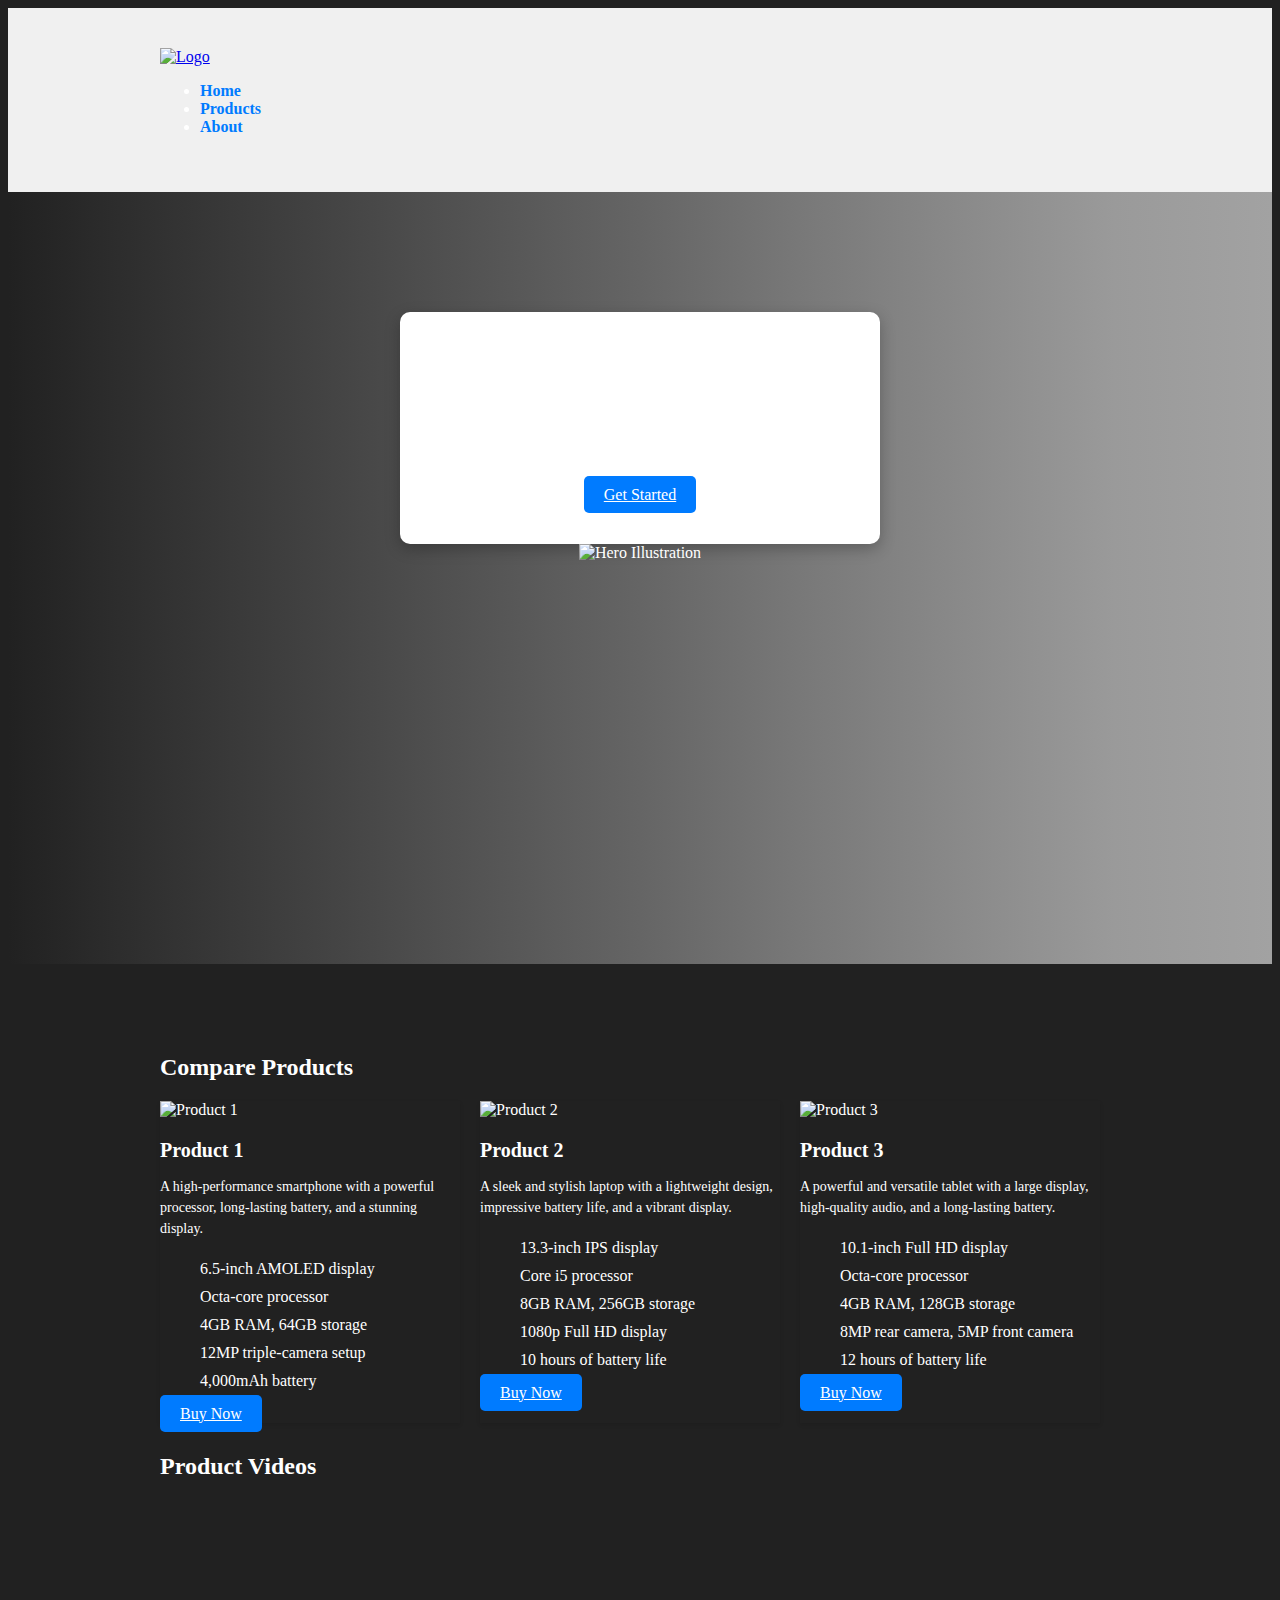
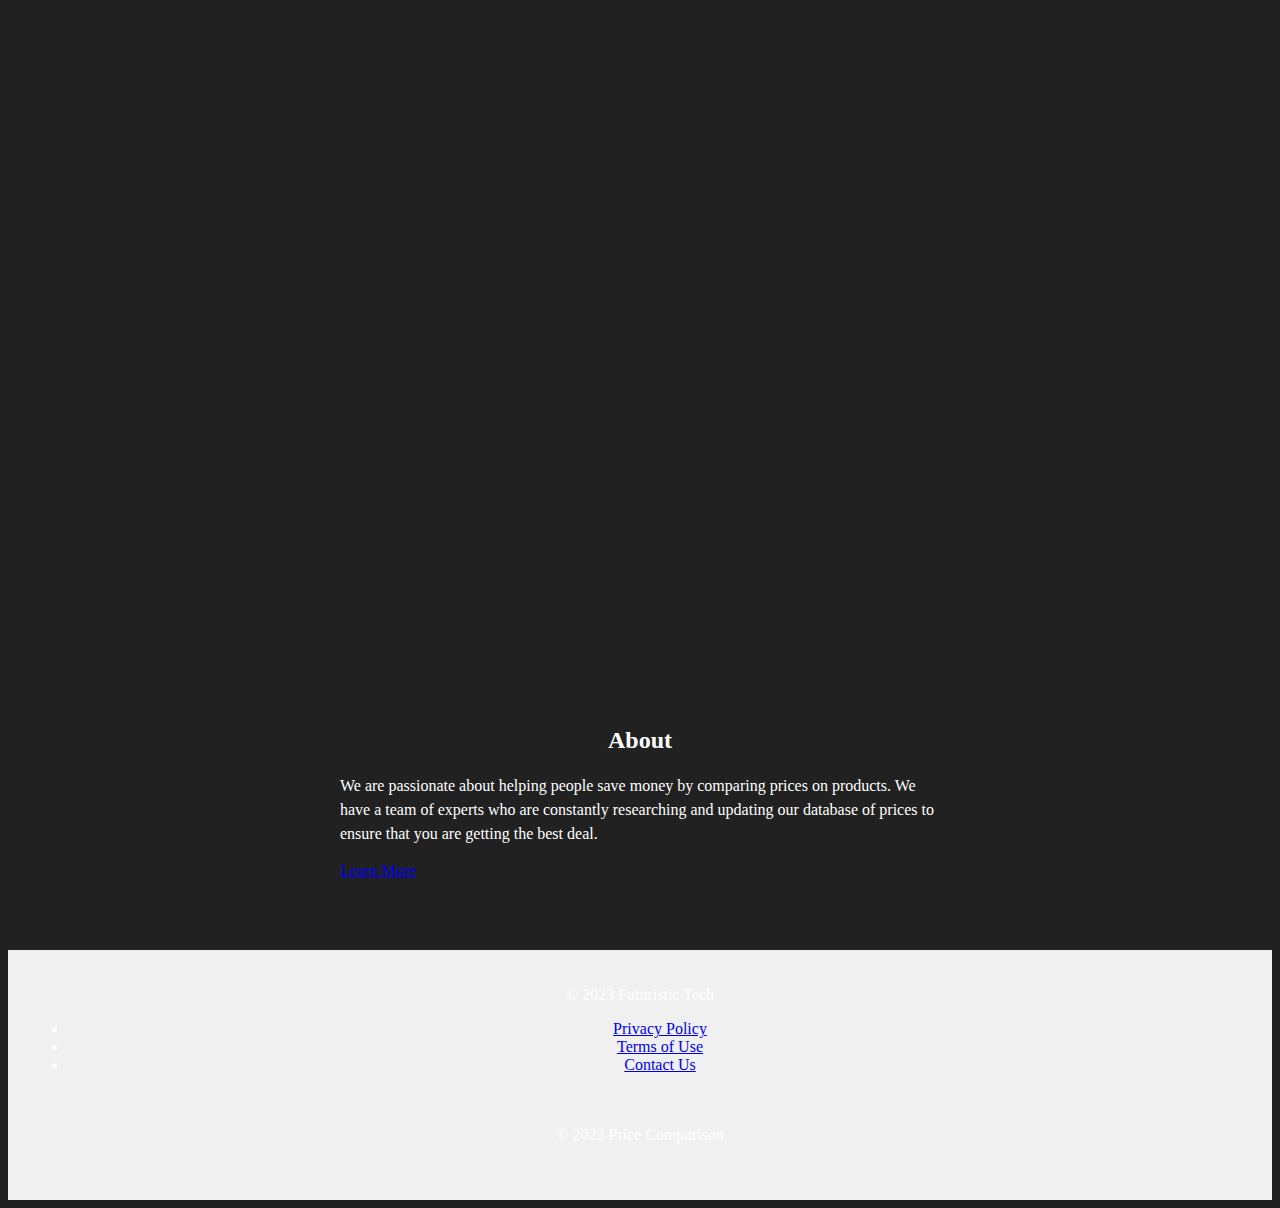
==== index.html @ 9d619776 "Add files via upload" ====
<!DOCTYPE html>
<html lang="en">
<head>
    <meta charset="UTF-8">
    <meta name="viewport" content="width=device-width, initial-scale=1.0">
    <title>Price Comparison</title>
    <link rel="stylesheet" href="style.css">
</head>
<body>
    <header class="header">
        <div class="container">
            <a href="#" class="logo">
                <img src="images/logo.jpg" alt="Logo">
            </a>

            <nav class="navigation">
                <ul>
                    <li><a href="#">Home</a></li>
                    <li><a href="#">Products</a></li>
                    <li><a href="#">About</a></li>
                </ul>
            </nav>
        </div>
    </header>

    <main class="main">
        <section class="hero-section">
            <div class="container">
                <div class="hero-content">
                    <h1>Price Comparison</h1>
                    <p>Compare products, find the best deals, and save money.</p>
                    <a href="#" class="button">Get Started</a>
                </div>

                <div class="hero-illustration">
                    <img src="images/phones.jpg" alt="Hero Illustration">
                </div>
            </div>
        </section>

        <section class="product-comparison">
            <div class="container">
                <h2>Compare Products</h2>

                <div class="product-cards">
                    <div class="product-card">
                        <img src="images/product1.jpg" alt="Product 1">
                        <h3>Product 1</h3>
                        <p>A high-performance smartphone with a powerful processor, long-lasting battery, and a stunning display.</p>
                        <ul class="product-features">
                            <li>6.5-inch AMOLED display</li>
                            <li>Octa-core processor</li>
                            <li>4GB RAM, 64GB storage</li>
                            <li>12MP triple-camera setup</li>
                            <li>4,000mAh battery</li>
                        </ul>
                        <a href="#" class="button">Buy Now</a>
                    </div>

                    <div class="product-card">
                        <img src="images/product2.jpg" alt="Product 2">
                        <h3>Product 2</h3>
                        <p>A sleek and stylish laptop with a lightweight design, impressive battery life, and a vibrant display.</p>
                        <ul class="product-features">
                            <li>13.3-inch IPS display</li>
                            <li>Core i5 processor</li>
                            <li>8GB RAM, 256GB storage</li>
                            <li>1080p Full HD display</li>
                            <li>10 hours of battery life</li>
                        </ul>
                        <a href="#" class="button">Buy Now</a>
                    </div>

                    <div class="product-card">
                        <img src="images/product3.jpg" alt="Product 3">
                        <h3>Product 3</h3>
                        <p>A powerful and versatile tablet with a large display, high-quality audio, and a long-lasting battery.</p>
                        <ul class="product-features">
                            <li>10.1-inch Full HD display</li>
                            <li>Octa-core processor</li>
                            <li>4GB RAM, 128GB storage</li>
                            <li>8MP rear camera, 5MP front camera</li>
                            <li>12 hours of battery life</li>
                        </ul>
                        <a href="#" class="button">Buy Now</a>
                    </div>
                </div>

                <h2>Product Videos</h2>
                <div class="product-videos">
                    <iframe width="560" height="315" src="https://www.youtube.com/embed/OOvMct1QsCk?si=5qacXYrJW5O6xHEA" title="YouTube video player" frameborder="0" allow="accelerometer; autoplay; clipboard-write; encrypted-media; gyroscope; picture-in-picture; web-share" allowfullscreen></iframe>
                    <iframe width="560" height="315" src="https://www.youtube.com/embed/QxP-iNev_LQ?si=UlASwIWNYPJHachU" title="YouTube video player" frameborder="0" allow="accelerometer; autoplay; clipboard-write; encrypted-media; gyroscope; picture-in-picture; web-share" allowfullscreen></iframe>
                </div>
            </div>
        </section>

        <section class="about-section">
            <div class="container">
                <h2>About</h2>
                <p>We are passionate about helping people save money by comparing prices on products. We have a team of experts who are constantly researching and updating our database of prices to ensure that you are getting the best deal.</p>
                <a href="#" class="button">Learn More</a>
            </div>
        </section>

        <footer class="footer">
            <div class="footer-content">
                <p>&copy; 2023 Futuristic Tech</p>
                <ul>
                    <li><a href="#">Privacy Policy</a></li>
                    <li><a href="#">Terms of Use</a></li>
                    <li><a href="#">Contact Us</a></li>
                </ul>
            </div>
            <div class="container">
                <p>&copy; 2023 Price Comparison</p>
            </div>
        </footer>
    </main>
</body>
</html>
---- style.css ----
body {
    background-color: #212121;
    color: #fff;
}

.header, .hero-section, .product-comparison, .about-section, .footer {
    background-color: #212121;
}

.hero-section .hero-content, .product-comparison .product-cards, .product-videos, .about-section .container {
    color: #fff;
}
body {
    background-image: url("images/background.jpg");
    background-size: cover;
}
.hero-section {
    background-image: linear-gradient(to right, #212121, #323232, #434343, #545454, #656565, #787878, #898989, #9a9a9a, #a2a2a2);
    animation: background-animation 10s ease-in-out infinite;
}

@keyframes background-animation {
    0% {
        background-position: 0% 0%;
    }
    50% {
        background-position: 100% 0%;
    }
    100% {
        background-position: 0% 0%;
    }
}

.container {
    padding: 20px;
    max-width: 960px;
    margin: 0 auto;
}

.header {
    background-color: #f0f0f0;
    padding: 20px;
}

.header .logo {
    display: block;
    margin: 0 auto;
}

.header .logo img {
    height: 50px;
}

.navigation {
    display: flex;
    justify-content: space-between;
    align-items: center;
}
.navigation li {
    margin-right: 20px;
}

.navigation a {
    text-decoration: none;
    color: #007bff;
    font-weight: bold;
}

.navigation a:hover {
    color: #006299;
}

.hero-section {
    background-color: #fff;
    padding: 100px 0;
    text-align: center;
}

.hero-section .hero-content {
    max-width: 400px;
    margin: 0 auto;
    padding: 40px;
    border-radius: 10px;
    background-color: #fff;
    box-shadow: 0px 5px 15px rgba(0, 0, 0, 0.25);
}

.hero-section .hero-content h1 {
    font-size: 40px;
    margin-bottom: 20px;
}

.hero-section .hero-content p {
    font-size: 16px;
    line-height: 1.5;
}

.hero-section .hero-content .button {
    padding: 10px 20px;
    background-color: #007bff;
    color: white;
    border-radius: 5px;
    cursor: pointer;
    margin-top: 20px;
}

.hero-section .hero-illustration {
    width: 500px;
    height: 300px;
    margin: 0 auto;
}

.product-comparison {
    padding: 50px 0;
}

.product-cards {
    display: flex;
    flex-wrap: wrap;
    margin-bottom: 30px;
}

.product-card {
    width: 300px;
    margin-right: 20px;
    box-shadow: 0 2px 4px rgba(0, 0, 0, 0.1);
}

.product-card img {
    display: block;
    width: 100%;
    height: auto;
    object-fit: cover;
}

.product-card h3 {
    margin-bottom: 10px;
    font-size: 20px;
}

.product-card p {
    font-size: 14px;
    line-height: 1.5;
}

.product-card ul {
    list-style-type: none;
    margin-bottom: 10px;
}

.product-card ul li {
    padding: 5px 0;
}

.product-card .button {
    padding: 10px 20px;
    background-color: #007bff;
    color: white;
    border-radius: 5px;
    cursor: pointer;
}

.product-videos {
    margin-bottom: 30px;
}

.about-section {
    padding: 50px 0;
}

.about-section .container {
    max-width: 600px;
    margin: 0 auto;
}

.about-section .container h2 {
    font-size: 24px;
    margin-bottom: 20px;
    text-align: center;
}

.about-section .container p {
    font-size: 16px;
    line-height: 1.5;
}

.about-section .container .button {
    text-align: center;
}

.footer {
    background-color: #f0f0f0;
    padding: 20px;
    text-align: center;
}
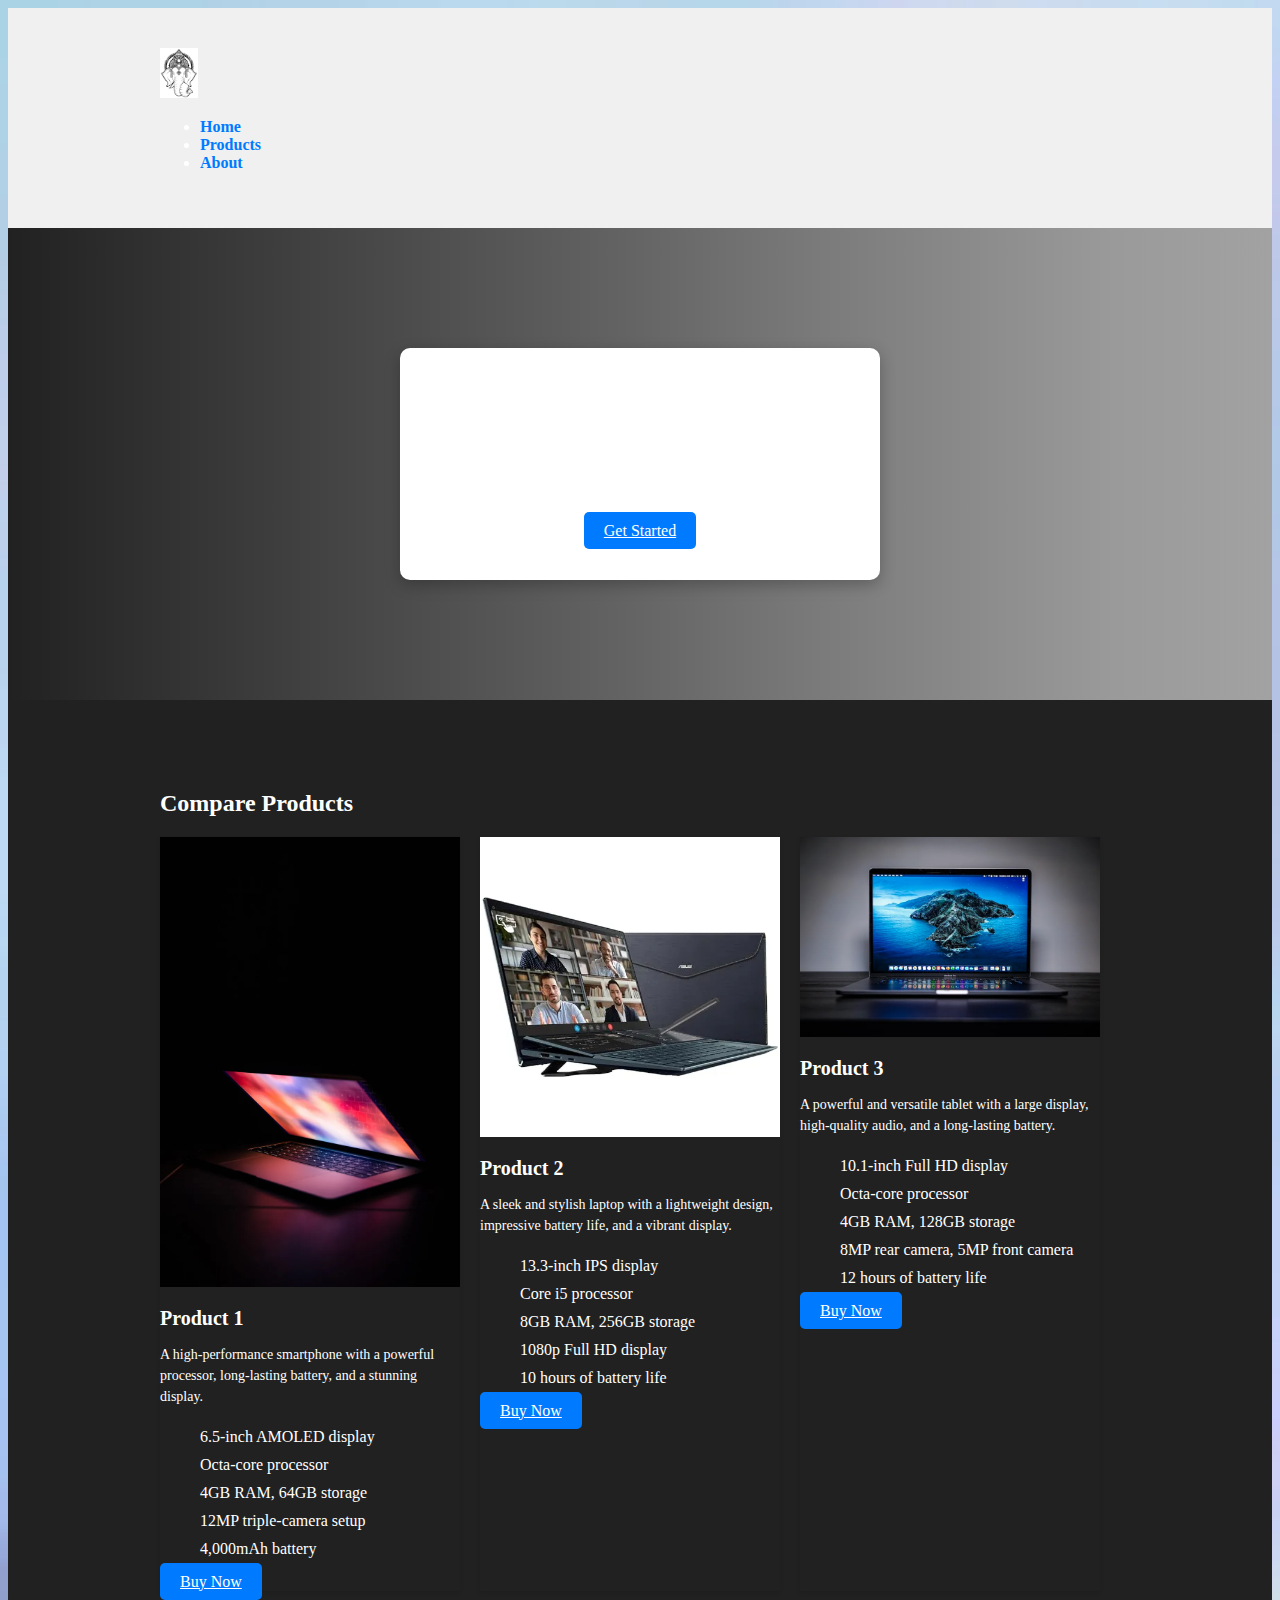
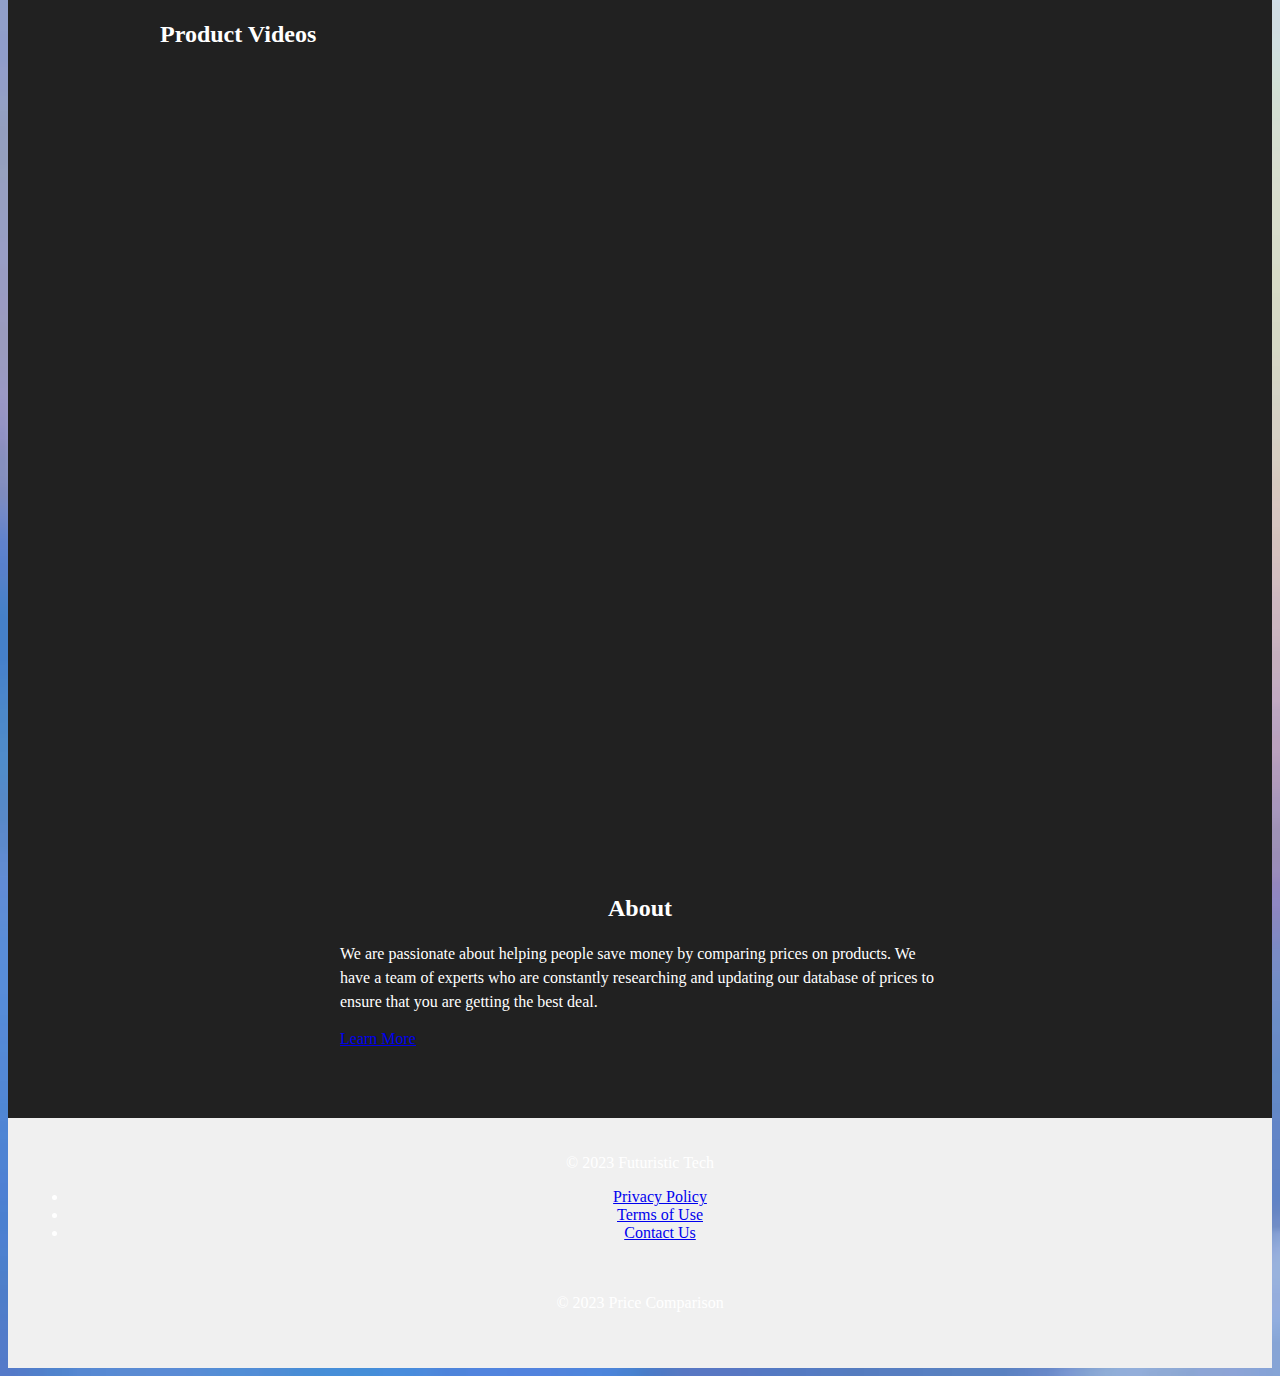
==== commit 48ad16da: "Add files via upload" ====
--- a/index.html
+++ b/index.html
@@ -15,8 +15,8 @@
 
             <nav class="navigation">
                 <ul>
-                    <li><a href="#">Home</a></li>
-                    <li><a href="#">Products</a></li>
+                    <li><a href="home.html">Home</a></li>
+                    <li><a href="product.html">Products</a></li>
                     <li><a href="#">About</a></li>
                 </ul>
             </nav>
@@ -29,11 +29,7 @@
                 <div class="hero-content">
                     <h1>Price Comparison</h1>
                     <p>Compare products, find the best deals, and save money.</p>
-                    <a href="#" class="button">Get Started</a>
-                </div>
-
-                <div class="hero-illustration">
-                    <img src="images/phones.jpg" alt="Hero Illustration">
+                    <a href="https://www.spotify.com/us/wrapped/" class="button">Get Started</a>
                 </div>
             </div>
         </section>
--- a/style.css
+++ b/style.css
@@ -193,3 +193,4 @@
     padding: 20px;
     text-align: center;
 }
+
